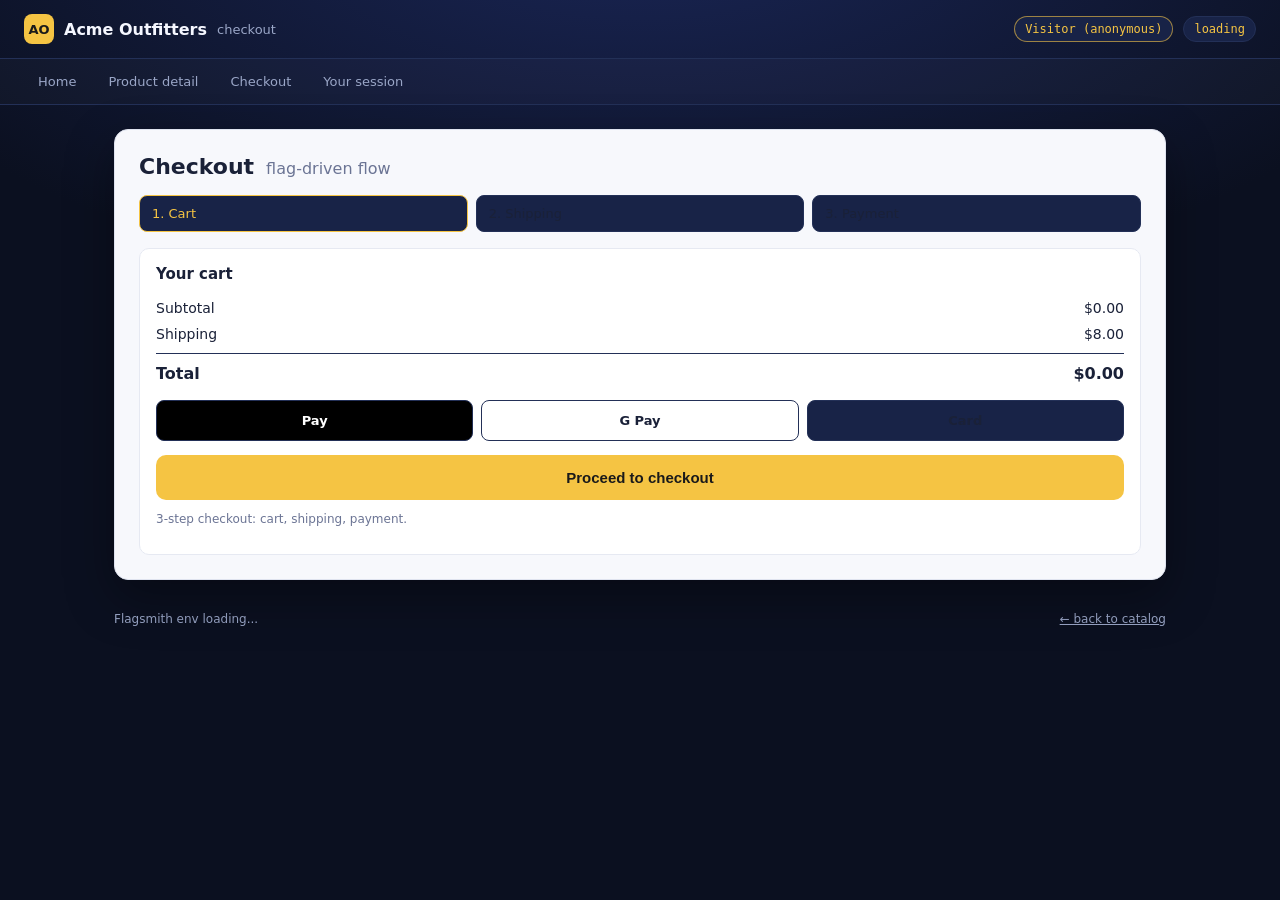
==== public/checkout.html @ 2b37bc7a "Initial public demo for Vercel" ====
<!doctype html>
<html lang="en" data-theme="light">
<head>
  <meta charset="utf-8">
  <meta name="viewport" content="width=device-width, initial-scale=1, viewport-fit=cover">
  <meta name="theme-color" content="#0F172A">
  <title>Checkout · Acme Outfitters</title>
  <link rel="stylesheet" href="./styles.css">
  <link rel="icon" href="data:image/svg+xml,%3Csvg xmlns='http://www.w3.org/2000/svg' viewBox='0 0 64 64'%3E%3Crect width='64' height='64' rx='12' fill='%230F172A'/%3E%3Cpath d='M18 14h28v8H26v8h16v8H26v12h-8z' fill='%23F5C443'/%3E%3C/svg%3E">
  <script src="./config.js"></script>
</head>
<body>
  <header class="topbar">
    <span class="brand-mark" aria-hidden="true">AO</span>
    <span class="brand-name">Acme Outfitters</span>
    <span class="brand-tagline">checkout</span>
    <span class="spacer"></span>
    <span class="chip chip-persona" id="persona-chip">Visitor (anonymous)</span>
    <span class="chip" id="flag-status">loading</span>
  </header>

  <nav class="nav" data-current="checkout">
    <a href="./" data-key="home">Home</a>
    <a href="./product?id=hoodie" data-key="product">Product detail</a>
    <a href="./checkout" data-key="checkout">Checkout</a>
    <a href="./you" data-key="you">Your session</a>
  </nav>

  <main class="page">
    <section class="panel store" data-store-theme data-theme="light">
      <div class="panel-head">
        <h1>Checkout</h1>
        <span class="muted">flag-driven flow</span>
      </div>

      <div class="steps" id="steps">
        <div class="step active">1. Cart</div>
        <div class="step">2. Shipping</div>
        <div class="step">3. Payment</div>
      </div>

      <div class="cart">
        <h3>Your cart</h3>
        <ul class="cart-lines" id="cart-lines"></ul>
        <div class="cart-row"><span>Subtotal</span><span id="subtotal">$0.00</span></div>
        <div class="cart-row"><span>Shipping</span><span id="shipping">$8.00</span></div>
        <div class="cart-row total"><span>Total</span><span id="total">$0.00</span></div>

        <div id="payments" class="payment-options" hidden>
          <div class="pay applepay">Pay</div>
          <div class="pay googlepay">G Pay</div>
          <div class="pay">Card</div>
        </div>

        <div id="checkout-v1" class="checkout-block">
          <button class="cta" type="button">Proceed to checkout</button>
          <p class="muted small">3-step checkout: cart, shipping, payment.</p>
        </div>
        <div id="checkout-v2" class="checkout-block" hidden>
          <button class="cta express" type="button">⚡ Express checkout</button>
          <p class="muted small">One-click, saved card, <code>checkout_v2</code>.</p>
        </div>
      </div>
    </section>
  </main>

  <footer class="foot">
    <span id="env-meta" class="muted">Flagsmith env loading...</span>
    <a class="muted" href="./">← back to catalog</a>
  </footer>

  <script type="module" src="./checkout.js"></script>
</body>
</html>
---- public/styles.css ----
:root {
  --bg: #0b1020;
  --bg-card: #111a33;
  --bg-elev: #182347;
  --ink: #f5f7ff;
  --ink-muted: #9aa6c7;
  --accent: #f5c443;
  --accent-ink: #1a1a1a;
  --line: #233057;
  --radius: 14px;
  --shadow: 0 18px 48px rgba(0, 0, 0, 0.35);
  --font: -apple-system, BlinkMacSystemFont, "Segoe UI", Inter, Roboto, system-ui, sans-serif;
  --mono: ui-monospace, SFMono-Regular, Menlo, Consolas, monospace;
  --green: #34d399;
  --amber: #fbbf24;
  --red: #f87171;
  --grey: #64748b;
}

* { box-sizing: border-box; }

html, body {
  margin: 0;
  background: radial-gradient(120% 80% at 50% -10%, #1a2657 0%, var(--bg) 55%) fixed;
  color: var(--ink);
  font-family: var(--font);
  -webkit-font-smoothing: antialiased;
  min-height: 100%;
}

a { color: inherit; }

/* ---- top bar ---- */
.topbar {
  display: flex;
  align-items: center;
  gap: 10px;
  padding: 14px 24px;
  border-bottom: 1px solid var(--line);
  font-weight: 600;
}
.brand-mark {
  display: inline-flex; align-items: center; justify-content: center;
  width: 30px; height: 30px;
  background: var(--accent); color: var(--accent-ink);
  border-radius: 8px; font-weight: 800; font-size: 13px;
}
.brand-name { font-size: 16px; }
.brand-tagline { color: var(--ink-muted); font-weight: 500; font-size: 13px; }
.spacer { flex: 1; }
.chip {
  font: 500 12px/1 var(--mono);
  padding: 6px 10px; border-radius: 999px;
  background: var(--bg-elev); border: 1px solid var(--line); color: var(--ink-muted);
  text-decoration: none;
}
.chip-link { cursor: pointer; transition: color 0.15s, border-color 0.15s; }
.chip-link:hover { color: var(--ink); border-color: var(--accent); }
.chip-persona { color: var(--accent); border-color: rgba(245, 196, 67, 0.6); }
#flag-status { color: var(--accent); }

.nav {
  display: flex; gap: 4px; padding: 8px 24px;
  border-bottom: 1px solid var(--line);
  background: rgba(255,255,255,0.02);
}
.nav a {
  text-decoration: none; color: var(--ink-muted);
  padding: 8px 14px; border-radius: 8px; font: 500 13px/1 var(--font);
}
.nav a.active { background: var(--bg-elev); color: var(--ink); }
.nav a:hover { color: var(--ink); }

/* ---- layout ---- */
.page {
  max-width: 1100px;
  margin: 0 auto;
  padding: 24px;
}
.panel {
  background: var(--bg-card);
  border: 1px solid var(--line);
  border-radius: var(--radius);
  box-shadow: var(--shadow);
  padding: 24px;
  position: relative;
  overflow: hidden;
}
.panel + .panel { margin-top: 20px; }
.panel-head { display: flex; align-items: baseline; gap: 12px; margin-bottom: 16px; }
.panel-head h1, .panel-head h2 { margin: 0; }
.panel-head h1 { font-size: 22px; }
.panel-head h2 { font-size: 18px; }
.muted { color: var(--ink-muted); }
.small { font-size: 12px; }
.hint { color: var(--ink-muted); font-size: 12px; margin: 14px 0 0; }
.hint code, .hint kbd {
  font-family: var(--mono); font-size: 11px;
  background: var(--bg-elev); padding: 2px 6px; border-radius: 5px; border: 1px solid var(--line);
}

/* ---- storefront (theme-able) ---- */
.store[data-theme="light"] {
  background: #f7f8fc; color: #1a2138; border-color: #dfe3ef;
}
.store[data-theme="light"] .muted { color: #6b7494; }
.store[data-theme="light"] .product,
.store[data-theme="light"] .cart,
.store[data-theme="light"] .review { background: #fff; border-color: #e6e9f2; }
.store[data-theme="dark"] {
  background: var(--bg-card); color: var(--ink);
}

.sale-banner {
  background: var(--accent); color: var(--accent-ink);
  text-align: center; font-weight: 700;
  margin: -24px -24px 18px; padding: 10px 16px;
}

.catalog {
  display: grid; grid-template-columns: repeat(2, 1fr); gap: 12px; margin-bottom: 18px;
}
@media (min-width: 700px) { .catalog { grid-template-columns: repeat(4, 1fr); } }
.product {
  position: relative;
  border: 1px solid var(--line);
  background: var(--bg-elev);
  border-radius: 10px; padding: 14px; text-align: center;
  transition: transform 0.2s, box-shadow 0.2s, border-color 0.2s;
  text-decoration: none; color: inherit;
  display: block;
}
.product:hover { transform: translateY(-2px); }
.product.featured {
  border-color: var(--accent);
  box-shadow: 0 0 0 2px rgba(245, 196, 67, 0.35);
  transform: translateY(-2px);
}
.badge {
  position: absolute; top: 8px; right: 8px;
  background: var(--accent); color: var(--accent-ink);
  font: 700 10px/1 var(--font); padding: 4px 7px; border-radius: 999px;
}
.badge.beta { background: #60a5fa; color: #0b1020; }
.thumb { font-size: 34px; }
.p-name { font-weight: 600; margin-top: 6px; }
.p-price { color: inherit; opacity: 0.8; font-size: 14px; }

.recommendations {
  display: grid; grid-template-columns: repeat(auto-fill, minmax(140px, 1fr)); gap: 10px;
  margin-top: 18px;
}

/* ---- product detail ---- */
.product-detail {
  display: grid; grid-template-columns: 1fr; gap: 20px;
}
@media (min-width: 800px) { .product-detail { grid-template-columns: 1fr 1fr; } }
.product-hero {
  background: var(--bg-elev); border: 1px solid var(--line); border-radius: 10px;
  padding: 40px; text-align: center; font-size: 96px;
}
.qty-picker {
  display: inline-flex; gap: 6px; align-items: center; margin: 12px 0;
}
.qty-picker input {
  background: var(--bg-elev); color: var(--ink); border: 1px solid var(--line);
  border-radius: 8px; width: 70px; padding: 8px; font: 500 14px var(--mono);
  text-align: center;
}
.reviews .review {
  border: 1px solid var(--line); background: var(--bg-elev);
  border-radius: 10px; padding: 12px; margin-bottom: 10px;
}
.review .stars { color: var(--accent); }
.review .author { font-weight: 600; }

/* ---- cart + checkout ---- */
.cart {
  border: 1px solid var(--line);
  background: var(--bg-elev);
  border-radius: 10px; padding: 16px;
}
.cart h3 { margin: 0 0 12px; font-size: 15px; }
.cart-lines { list-style: none; margin: 0 0 12px; padding: 0; }
.cart-lines li { display: flex; justify-content: space-between; padding: 5px 0; font-size: 14px; }
.cart-row { display: flex; justify-content: space-between; padding: 5px 0; font-size: 14px; }
.cart-row.total { font-weight: 700; font-size: 16px; border-top: 1px solid var(--line); margin-top: 6px; padding-top: 10px; }
.free { color: var(--green); font-weight: 700; }

.steps { display: flex; gap: 8px; margin: 16px 0; }
.step {
  flex: 1; padding: 10px 12px;
  border: 1px solid var(--line); background: var(--bg-elev);
  border-radius: 8px; font: 500 13px var(--font);
}
.step.active { border-color: var(--accent); color: var(--accent); }

.payment-options {
  display: flex; gap: 8px; margin: 12px 0; flex-wrap: wrap;
}
.payment-options .pay {
  flex: 1; min-width: 120px;
  padding: 12px; background: var(--bg-elev); border: 1px solid var(--line);
  border-radius: 8px; text-align: center; font: 600 13px var(--font);
}
.pay.applepay { background: #000; color: #fff; }
.pay.googlepay { background: #fff; color: #1a2138; }

.checkout-block { margin-top: 14px; }
.cta {
  width: 100%;
  background: var(--accent); color: var(--accent-ink);
  border: 0; border-radius: 10px; padding: 14px; font-size: 15px; font-weight: 700;
  cursor: pointer; transition: filter 0.15s, transform 0.1s;
  text-decoration: none; display: inline-block; text-align: center;
}
.cta:hover { filter: brightness(1.05); }
.cta:active { transform: translateY(1px); }
.cta.express { background: linear-gradient(90deg, #f5c443, #f59e0b); }
.cta.secondary { background: var(--bg-elev); color: var(--ink); border: 1px solid var(--line); }

/* ---- /you page ---- */
.persona-grid {
  display: grid; grid-template-columns: repeat(auto-fill, minmax(180px, 1fr)); gap: 10px;
  margin-top: 16px;
}
.persona-card {
  border: 1px solid var(--line); background: var(--bg-elev);
  border-radius: 10px; padding: 14px; cursor: pointer; transition: border-color 0.15s, transform 0.1s;
  text-align: left; color: inherit; font: 500 13px var(--font);
}
.persona-card:hover { border-color: var(--accent); }
.persona-card.active { border-color: var(--accent); box-shadow: 0 0 0 2px rgba(245, 196, 67, 0.25); }
.persona-card h3 { margin: 0 0 6px; font-size: 14px; }
.persona-card .traits {
  font-family: var(--mono); font-size: 11px; color: var(--ink-muted);
}

.flag-table, .segment-table {
  width: 100%; border-collapse: collapse; margin-top: 10px; font-size: 13px;
}
.flag-table th, .flag-table td,
.segment-table th, .segment-table td {
  text-align: left; padding: 8px 10px; border-bottom: 1px solid var(--line);
}
.flag-table th, .segment-table th {
  color: var(--ink-muted); font-weight: 600; font-size: 11px; text-transform: uppercase; letter-spacing: 0.05em;
}
.flag-table td.val { font-family: var(--mono); font-size: 12px; }
.pill {
  display: inline-block; font: 600 11px/1 var(--mono);
  padding: 4px 8px; border-radius: 999px;
}
.pill.on  { background: rgba(52, 211, 153, 0.15); color: var(--green); border: 1px solid rgba(52, 211, 153, 0.4); }
.pill.off { background: rgba(100, 116, 139, 0.15); color: var(--grey); border: 1px solid rgba(100, 116, 139, 0.4); }
.pill.in  { background: rgba(96, 165, 250, 0.15); color: #60a5fa; border: 1px solid rgba(96, 165, 250, 0.4); }
.pill.out { background: transparent; color: var(--ink-muted); border: 1px solid var(--line); }

.foot {
  max-width: 1100px; margin: 0 auto; padding: 8px 24px 40px; font-size: 12px;
  display: flex; justify-content: space-between; flex-wrap: wrap; gap: 10px;
}
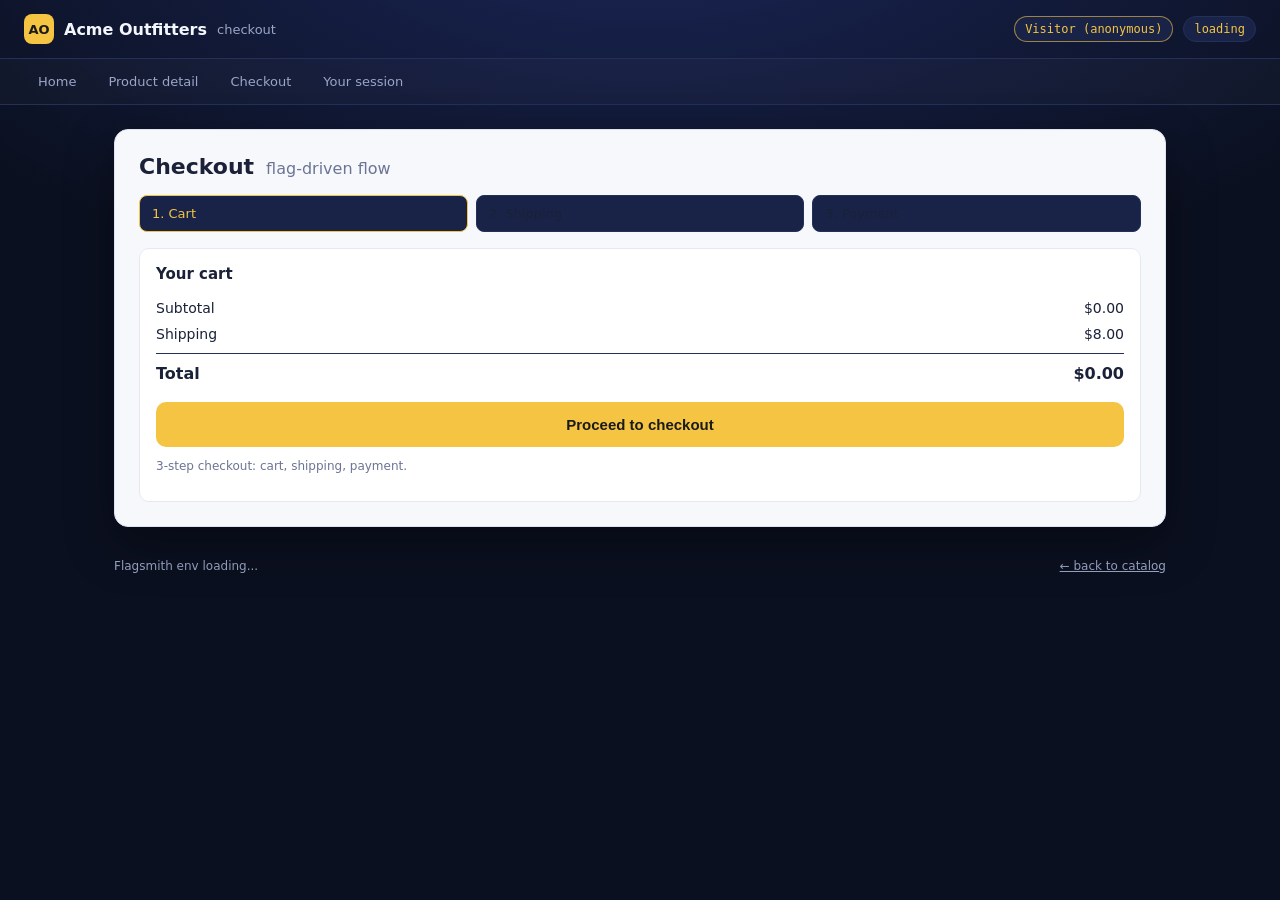
==== commit 51c1cee1: "Fix flag wiring" ====
--- a/public/checkout.html
+++ b/public/checkout.html
@@ -45,12 +45,14 @@
         <div class="cart-row"><span>Subtotal</span><span id="subtotal">$0.00</span></div>
         <div class="cart-row"><span>Shipping</span><span id="shipping">$8.00</span></div>
         <div class="cart-row total"><span>Total</span><span id="total">$0.00</span></div>
+        <span class="flag-tag-host" data-flag="free_shipping"></span>
 
         <div id="payments" class="payment-options" hidden>
           <div class="pay applepay">Pay</div>
           <div class="pay googlepay">G Pay</div>
           <div class="pay">Card</div>
         </div>
+        <span class="flag-tag-host" data-flag="payment_v2"></span>
 
         <div id="checkout-v1" class="checkout-block">
           <button class="cta" type="button">Proceed to checkout</button>
@@ -60,6 +62,7 @@
           <button class="cta express" type="button">⚡ Express checkout</button>
           <p class="muted small">One-click, saved card, <code>checkout_v2</code>.</p>
         </div>
+        <span class="flag-tag-host" data-flag="checkout_v2"></span>
       </div>
     </section>
   </main>
--- a/public/styles.css
+++ b/public/styles.css
@@ -19,6 +19,13 @@
 
 * { box-sizing: border-box; }
 
+/* The HTML `hidden` attribute only hides via the UA stylesheet's `display:none`
+   (specificity 0,0,0), so any author rule that sets `display` (e.g. .qr-card
+   { display:flex }, .recommendations { display:grid }) silently wins and the
+   element renders even when JS set `hidden = true`. This one-line guard makes
+   `hidden` authoritative for every flag-toggled element, current and future. */
+[hidden] { display: none !important; }
+
 html, body {
   margin: 0;
   background: radial-gradient(120% 80% at 50% -10%, #1a2657 0%, var(--bg) 55%) fixed;
@@ -261,3 +268,69 @@
   max-width: 1100px; margin: 0 auto; padding: 8px 24px 40px; font-size: 12px;
   display: flex; justify-content: space-between; flex-wrap: wrap; gap: 10px;
 }
+
+/* ---- QR cards (injected by shared.js, gated by show_qr / show_raffle_qr) ---- */
+/* Share QR pinned bottom-right; raffle QR pinned bottom-left for symmetry. */
+.qr-card {
+  position: fixed;
+  right: 20px; bottom: 20px;
+  background: var(--bg-card);
+  border: 1px solid var(--line);
+  border-radius: 12px;
+  padding: 12px 12px 10px;
+  box-shadow: var(--shadow);
+  display: flex; flex-direction: column; align-items: center;
+  width: 180px;
+  z-index: 10;
+}
+.qr-card.raffle { right: auto; left: 20px; border-color: var(--accent); }
+/* When either QR card is visible (body.has-qr-card set by shared.js), reserve
+   enough bottom padding that long pages don't scroll content behind the
+   fixed-position cards. Mobile hides the cards via the media query below, so
+   the padding also collapses there. */
+body.has-qr-card { padding-bottom: 260px; }
+@media (max-width: 600px) { body.has-qr-card { padding-bottom: 0; } }
+.qr-label {
+  font: 600 11px/1.2 var(--font);
+  color: var(--ink-muted);
+  margin-bottom: 8px;
+  text-transform: uppercase; letter-spacing: 0.06em;
+}
+.qr-card.raffle .qr-label { color: var(--accent); }
+.qr-image {
+  width: 140px; height: 140px;
+  background: #fff;
+  padding: 8px;
+  border-radius: 6px;
+}
+.qr-url {
+  font: 500 11px/1.3 var(--mono);
+  margin-top: 8px;
+  word-break: break-all;
+  text-align: center;
+}
+@media (max-width: 600px) { .qr-card { display: none; } }
+
+/* ---- inline flag captions (.flag-tag-host filled by shared.js) ---- */
+/* Each flag-driven element carries a host that renders the flag's live state,
+   its state possibilities, and its source, so the demo is self-documenting. */
+.flag-tag-host { display: block; margin-top: 6px; }
+.flag-tag {
+  display: inline-flex; flex-wrap: wrap; align-items: center; gap: 6px;
+  font: 500 11px/1.45 var(--mono);
+  background: var(--bg-elev); border: 1px solid var(--line);
+  border-radius: 8px; padding: 4px 8px; color: var(--ink-muted);
+  max-width: 100%;
+}
+.flag-tag code { color: var(--ink); font-size: 11px; }
+.flag-tag .ft-state {
+  font: 700 10px/1 var(--mono); padding: 2px 6px; border-radius: 999px;
+  text-transform: uppercase; letter-spacing: 0.04em;
+}
+.flag-tag .ft-state.on  { background: rgba(52, 211, 153, 0.16); color: var(--green); }
+.flag-tag .ft-state.off { background: rgba(100, 116, 139, 0.20); color: var(--grey); }
+.flag-tag .ft-val { color: var(--ink); }
+.flag-tag .ft-states,
+.flag-tag .ft-src { color: var(--ink-muted); }
+.flag-tag .ft-states::before,
+.flag-tag .ft-src::before { content: "·"; margin-right: 4px; opacity: 0.5; }
